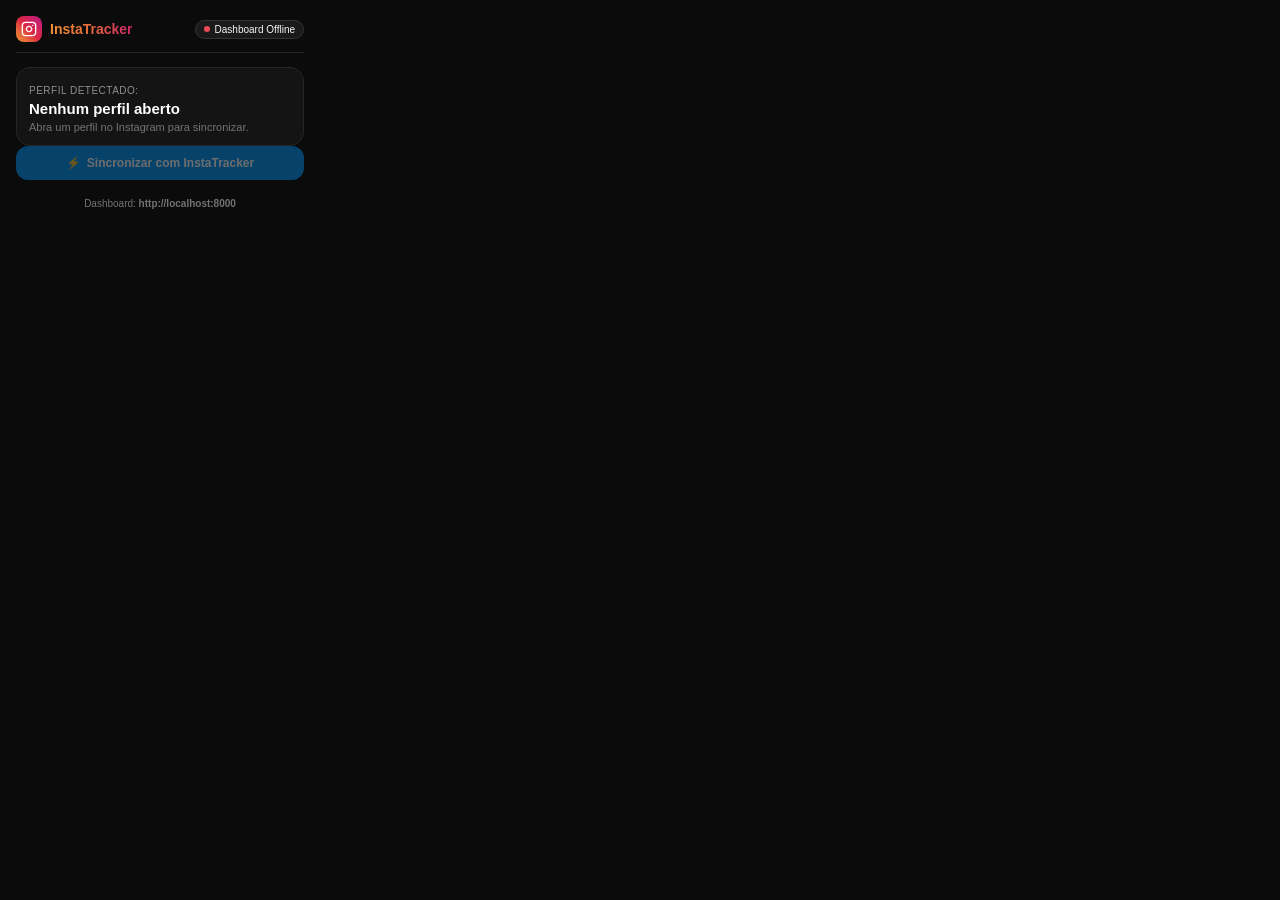
==== extension/popup.html @ e938294d "feat: initial commit - InstaTracker with UI clone, harmonic metrics hub, extension and AI analysis" ====
<!DOCTYPE html>
<html lang="pt-BR">
<head>
  <meta charset="UTF-8">
  <meta name="viewport" content="width=device-width, initial-scale=1.0">
  <title>InstaTracker</title>
  <link rel="stylesheet" href="popup.css">
</head>
<body>
  <div class="popup-container">
    
    <!-- HEADER -->
    <header class="header">
      <div class="logo-group">
        <div class="logo-icon">
          <svg viewBox="0 0 24 24" width="16" height="16" stroke="white" stroke-width="2" fill="none" stroke-linecap="round" stroke-linejoin="round"><rect x="2" y="2" width="20" height="20" rx="5" ry="5"></rect><path d="M16 11.37A4 4 0 1 1 12.63 8 4 4 0 0 1 16 11.37z"></path><line x1="17.5" y1="6.5" x2="17.51" y2="6.5"></line></svg>
        </div>
        <span class="logo-title">InstaTracker</span>
      </div>
      <div id="backend-status" class="status-badge checking">
        <span class="dot"></span>
        <span id="backend-status-text">Verificando...</span>
      </div>
    </header>

    <!-- ACTIVE PROFILE CARD -->
    <main class="main-content">
      <div class="profile-card">
        <div class="profile-meta">
          <span class="label">Perfil Detectado:</span>
          <h2 id="detected-username" class="username">Nenhum perfil aberto</h2>
        </div>
        <div id="tab-hint" class="hint">Abra um perfil no Instagram para sincronizar.</div>
      </div>

      <!-- ACTION BUTTON -->
      <button id="btn-sync" class="btn-primary" disabled>
        <span id="btn-icon">⚡</span>
        <span id="btn-text">Sincronizar com InstaTracker</span>
      </button>

      <!-- PROGRESS & STATUS BOX -->
      <div id="progress-box" class="progress-box hidden">
        <div class="spinner"></div>
        <span id="progress-text">Iniciando coleta...</span>
      </div>

      <!-- RESULT CARD -->
      <div id="result-card" class="result-card hidden">
        <div class="result-header">
          <span class="success-icon">✓</span>
          <span class="result-title">Sincronização Concluída!</span>
        </div>
        <div class="metrics-summary">
          <div class="metric-item">
            <span class="metric-val text-green" id="res-new">+0</span>
            <span class="metric-lbl">Novos</span>
          </div>
          <div class="metric-item">
            <span class="metric-val text-red" id="res-lost">-0</span>
            <span class="metric-lbl">Unfollows</span>
          </div>
          <div class="metric-item">
            <span class="metric-val text-amber" id="res-not-following">0</span>
            <span class="metric-lbl">Não Seguem</span>
          </div>
        </div>
        <button id="btn-open-dashboard" class="btn-secondary">
          Abrir no Dashboard Local ↗
        </button>
      </div>

      <!-- ERROR MESSAGE -->
      <div id="error-box" class="error-box hidden">
        <span id="error-text">Ocorreu um erro.</span>
      </div>
    </main>

    <!-- FOOTER -->
    <footer class="footer">
      <span>Dashboard: <strong>http://localhost:8000</strong></span>
    </footer>

  </div>

  <script src="popup.js"></script>
</body>
</html>
---- extension/popup.css ----
* {
  margin: 0;
  padding: 0;
  box-sizing: border-box;
  font-family: -apple-system, BlinkMacSystemFont, "Segoe UI", Roboto, Helvetica, Arial, sans-serif;
}

body {
  width: 320px;
  background-color: #0b0b0b;
  color: #f5f5f5;
}

.popup-container {
  padding: 16px;
  display: flex;
  flex-col;
  flex-direction: column;
  gap: 14px;
}

/* HEADER */
.header {
  display: flex;
  align-items: center;
  justify-content: space-between;
  padding-bottom: 10px;
  border-bottom: 1px solid #262626;
}

.logo-group {
  display: flex;
  align-items: center;
  gap: 8px;
}

.logo-icon {
  width: 26px;
  height: 26px;
  border-radius: 8px;
  background: linear-gradient(45deg, #f09433 0%, #e6683c 25%, #dc2743 50%, #cc2366 75%, #bc1888 100%);
  display: flex;
  align-items: center;
  justify-content: center;
}

.logo-title {
  font-weight: 700;
  font-size: 14px;
  background: linear-gradient(to right, #f09433, #e6683c, #cc2366);
  -webkit-background-clip: text;
  -webkit-text-fill-color: transparent;
}

.status-badge {
  display: flex;
  align-items: center;
  gap: 5px;
  font-size: 10px;
  padding: 3px 8px;
  border-radius: 12px;
  background-color: #1a1a1a;
  border: 1px solid #333;
}

.status-badge .dot {
  width: 6px;
  height: 6px;
  border-radius: 50%;
  background-color: #888;
}

.status-badge.online .dot {
  background-color: #20c997;
  box-shadow: 0 0 6px #20c997;
}

.status-badge.offline .dot {
  background-color: #ed4956;
}

/* PROFILE CARD */
.profile-card {
  background-color: #141414;
  border: 1px solid #262626;
  border-radius: 14px;
  padding: 12px;
}

.profile-meta .label {
  font-size: 10px;
  color: #8e8e8e;
  text-transform: uppercase;
  letter-spacing: 0.5px;
}

.profile-meta .username {
  font-size: 15px;
  font-weight: 600;
  margin-top: 2px;
  color: #fff;
}

.hint {
  font-size: 11px;
  color: #737373;
  margin-top: 4px;
}

/* BUTTONS */
.btn-primary {
  width: 100%;
  background-color: #0095f6;
  color: white;
  border: none;
  border-radius: 12px;
  padding: 10px 14px;
  font-size: 12px;
  font-weight: 600;
  cursor: pointer;
  display: flex;
  align-items: center;
  justify-content: center;
  gap: 6px;
  transition: all 0.2s ease;
}

.btn-primary:hover:not(:disabled) {
  background-color: #1877f2;
}

.btn-primary:disabled {
  opacity: 0.4;
  cursor: not-allowed;
}

.btn-secondary {
  width: 100%;
  background-color: #262626;
  color: #f5f5f5;
  border: 1px solid #363636;
  border-radius: 10px;
  padding: 8px 12px;
  font-size: 11px;
  font-weight: 600;
  cursor: pointer;
  margin-top: 8px;
  transition: all 0.15s ease;
}

.btn-secondary:hover {
  background-color: #333;
}

/* PROGRESS */
.progress-box {
  display: flex;
  align-items: center;
  gap: 10px;
  padding: 10px;
  background-color: #1a1a1a;
  border: 1px solid #333;
  border-radius: 10px;
  font-size: 11px;
  color: #8e8e8e;
}

.spinner {
  width: 14px;
  height: 14px;
  border: 2px solid rgba(0, 149, 246, 0.2);
  border-top-color: #0095f6;
  border-radius: 50%;
  animation: spin 0.8s linear infinite;
}

@keyframes spin {
  to { transform: rotate(360deg); }
}

/* RESULTS */
.result-card {
  background-color: #121f17;
  border: 1px solid #1f3d2a;
  border-radius: 12px;
  padding: 12px;
}

.result-header {
  display: flex;
  align-items: center;
  gap: 6px;
  font-size: 12px;
  font-weight: 600;
  color: #20c997;
  margin-bottom: 8px;
}

.metrics-summary {
  display: grid;
  grid-template-columns: repeat(3, 1fr);
  gap: 6px;
  text-align: center;
  background-color: rgba(0, 0, 0, 0.3);
  padding: 8px;
  border-radius: 8px;
}

.metric-item .metric-val {
  display: block;
  font-size: 13px;
  font-weight: 700;
}

.metric-item .metric-lbl {
  font-size: 9px;
  color: #8e8e8e;
}

.text-green { color: #20c997; }
.text-red { color: #ed4956; }
.text-amber { color: #f59f00; }

/* ERROR */
.error-box {
  padding: 8px 10px;
  background-color: #2d1214;
  border: 1px solid #4d1d20;
  border-radius: 8px;
  color: #ed4956;
  font-size: 11px;
}

/* FOOTER */
.footer {
  font-size: 10px;
  color: #737373;
  text-align: center;
  padding-top: 4px;
}

.hidden {
  display: none !important;
}
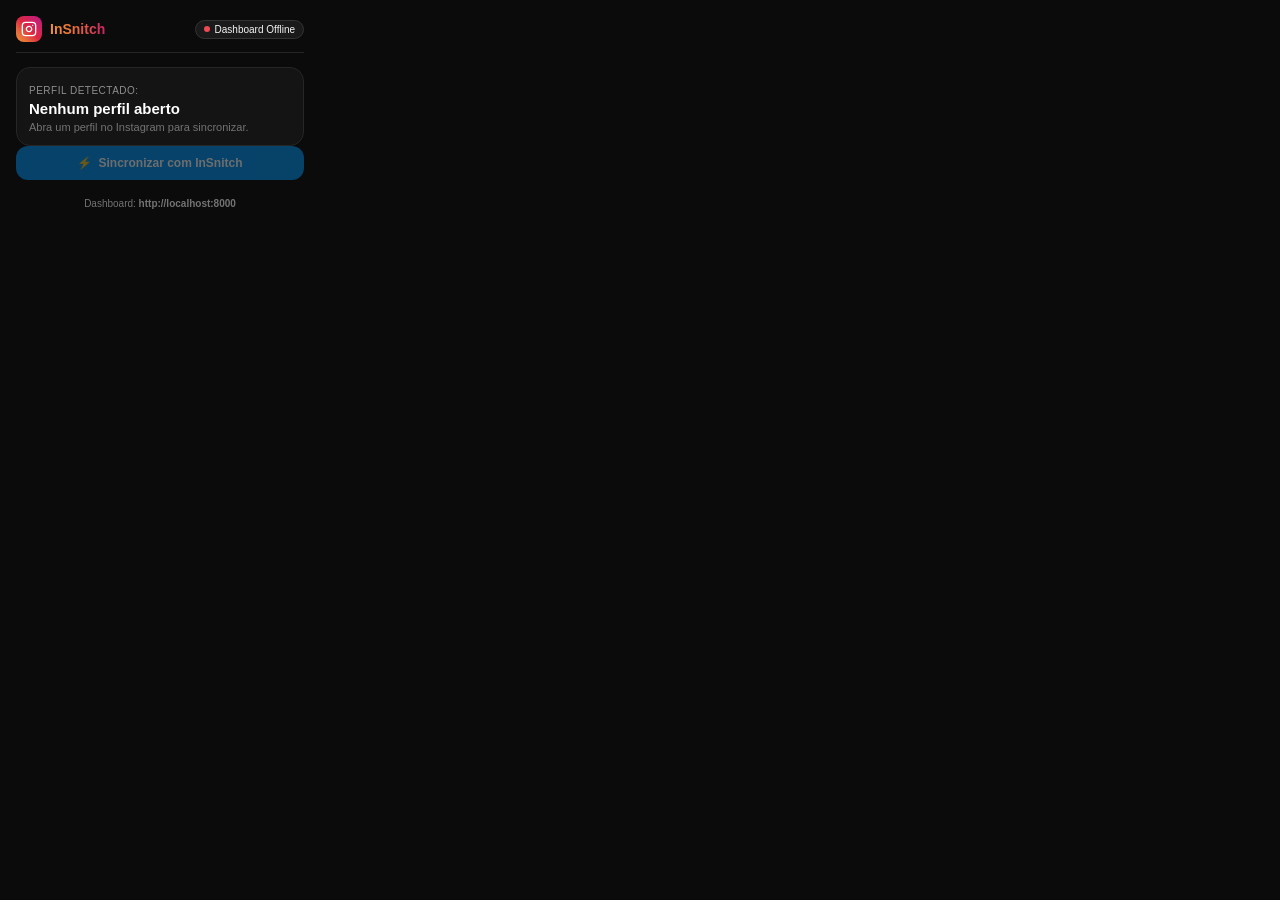
==== commit 90c8d10f: "chore: rename project to InSnitch and update documentation" ====
--- a/extension/popup.html
+++ b/extension/popup.html
@@ -3,7 +3,7 @@
 <head>
   <meta charset="UTF-8">
   <meta name="viewport" content="width=device-width, initial-scale=1.0">
-  <title>InstaTracker</title>
+  <title>InSnitch</title>
   <link rel="stylesheet" href="popup.css">
 </head>
 <body>
@@ -15,7 +15,7 @@
         <div class="logo-icon">
           <svg viewBox="0 0 24 24" width="16" height="16" stroke="white" stroke-width="2" fill="none" stroke-linecap="round" stroke-linejoin="round"><rect x="2" y="2" width="20" height="20" rx="5" ry="5"></rect><path d="M16 11.37A4 4 0 1 1 12.63 8 4 4 0 0 1 16 11.37z"></path><line x1="17.5" y1="6.5" x2="17.51" y2="6.5"></line></svg>
         </div>
-        <span class="logo-title">InstaTracker</span>
+        <span class="logo-title">InSnitch</span>
       </div>
       <div id="backend-status" class="status-badge checking">
         <span class="dot"></span>
@@ -36,7 +36,7 @@
       <!-- ACTION BUTTON -->
       <button id="btn-sync" class="btn-primary" disabled>
         <span id="btn-icon">⚡</span>
-        <span id="btn-text">Sincronizar com InstaTracker</span>
+        <span id="btn-text">Sincronizar com InSnitch</span>
       </button>
 
       <!-- PROGRESS & STATUS BOX -->
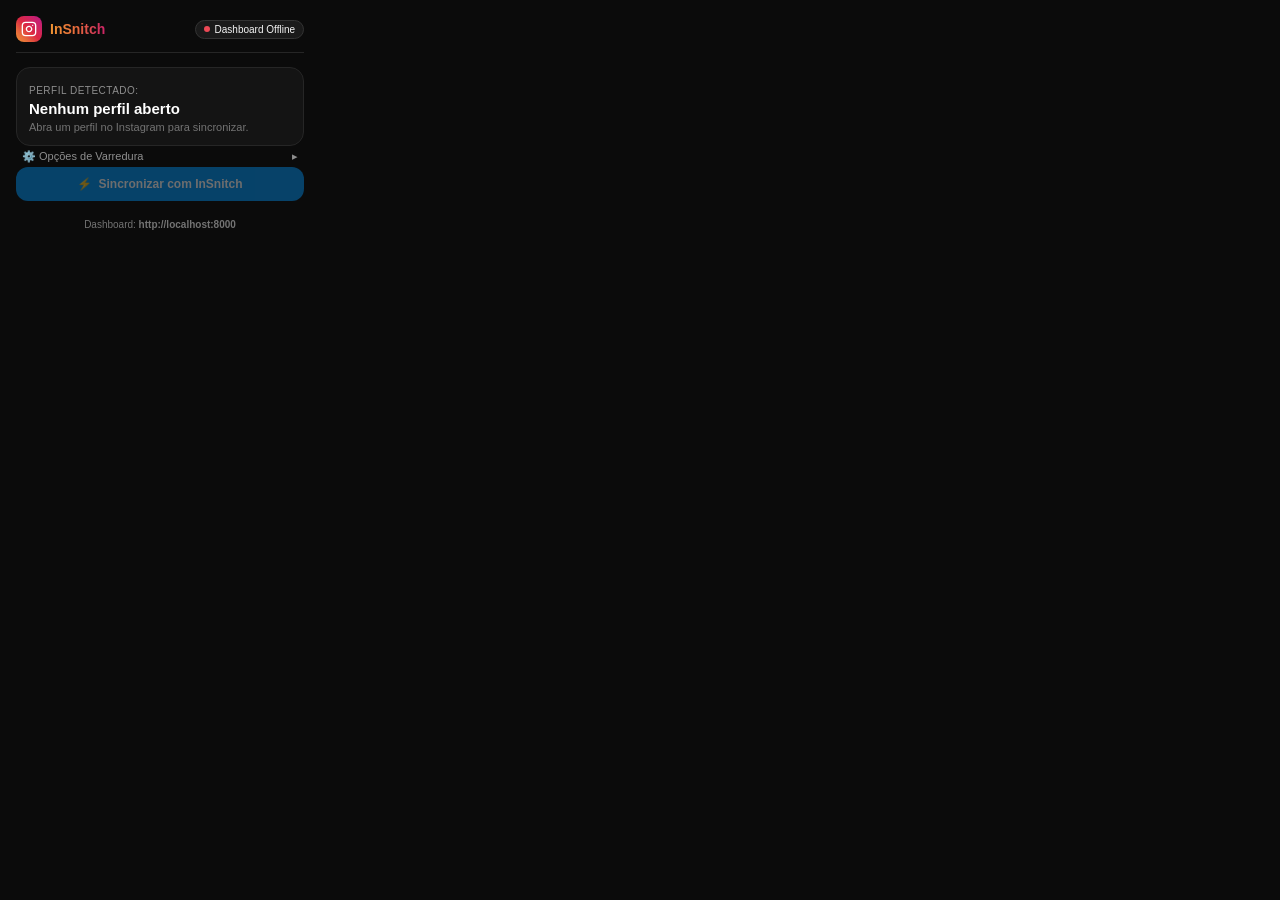
==== commit 160ef717: "feat: add scan speed and limit options to extension popup, with retry and anti-cut pagination" ====
--- a/extension/popup.html
+++ b/extension/popup.html
@@ -33,6 +33,31 @@
         <div id="tab-hint" class="hint">Abra um perfil no Instagram para sincronizar.</div>
       </div>
 
+      <!-- SCAN OPTIONS -->
+      <div class="options-container">
+        <button id="btn-toggle-options" class="btn-toggle-options" type="button">
+          <span>⚙️ Opções de Varredura</span>
+          <span id="options-arrow">▸</span>
+        </button>
+        <div id="options-panel" class="options-panel hidden">
+          <div class="option-group">
+            <label class="option-label">Modo & Velocidade:</label>
+            <select id="select-scan-mode" class="option-select">
+              <option value="safe" selected>🛡️ Seguro (Recomendado p/ &gt;1.000)</option>
+              <option value="fast">⚡ Rápido (Perfis pequenos)</option>
+            </select>
+          </div>
+          <div class="option-group">
+            <label class="option-label">Limite de Coleta:</label>
+            <select id="select-scan-limit" class="option-select">
+              <option value="3000" selected>Até 3.000 usuários</option>
+              <option value="10000">Até 10.000 (Ilimitado)</option>
+              <option value="1000">Até 1.000 usuários</option>
+            </select>
+          </div>
+        </div>
+      </div>
+
       <!-- ACTION BUTTON -->
       <button id="btn-sync" class="btn-primary" disabled>
         <span id="btn-icon">⚡</span>
@@ -61,6 +86,10 @@
             <span class="metric-lbl">Unfollows</span>
           </div>
           <div class="metric-item">
+            <span class="metric-val text-blue" id="res-following">+0</span>
+            <span class="metric-lbl">Seguiu</span>
+          </div>
+          <div class="metric-item">
             <span class="metric-val text-amber" id="res-not-following">0</span>
             <span class="metric-lbl">Não Seguem</span>
           </div>
--- a/extension/popup.css
+++ b/extension/popup.css
@@ -198,11 +198,11 @@
 
 .metrics-summary {
   display: grid;
-  grid-template-columns: repeat(3, 1fr);
-  gap: 6px;
+  grid-template-columns: repeat(4, 1fr);
+  gap: 4px;
   text-align: center;
   background-color: rgba(0, 0, 0, 0.3);
-  padding: 8px;
+  padding: 8px 4px;
   border-radius: 8px;
 }
 
@@ -213,12 +213,13 @@
 }
 
 .metric-item .metric-lbl {
-  font-size: 9px;
+  font-size: 8px;
   color: #8e8e8e;
 }
 
 .text-green { color: #20c997; }
 .text-red { color: #ed4956; }
+.text-blue { color: #0095f6; }
 .text-amber { color: #f59f00; }
 
 /* ERROR */
@@ -239,6 +240,69 @@
   padding-top: 4px;
 }
 
+/* OPTIONS ACCORDION */
+.options-container {
+  display: flex;
+  flex-direction: column;
+  gap: 6px;
+}
+
+.btn-toggle-options {
+  background: none;
+  border: none;
+  color: #8e8e8e;
+  font-size: 11px;
+  font-weight: 500;
+  display: flex;
+  align-items: center;
+  justify-content: space-between;
+  cursor: pointer;
+  padding: 4px 6px;
+  border-radius: 6px;
+  transition: all 0.2s;
+}
+
+.btn-toggle-options:hover {
+  color: #f5f5f5;
+  background-color: #1a1a1a;
+}
+
+.options-panel {
+  background-color: #141414;
+  border: 1px solid #262626;
+  border-radius: 10px;
+  padding: 10px;
+  display: flex;
+  flex-direction: column;
+  gap: 8px;
+}
+
+.option-group {
+  display: flex;
+  flex-direction: column;
+  gap: 3px;
+}
+
+.option-label {
+  font-size: 10px;
+  color: #8e8e8e;
+}
+
+.option-select {
+  background-color: #0b0b0b;
+  border: 1px solid #333;
+  color: #f5f5f5;
+  border-radius: 6px;
+  padding: 5px 8px;
+  font-size: 11px;
+  outline: none;
+  cursor: pointer;
+}
+
+.option-select:focus {
+  border-color: #0095f6;
+}
+
 .hidden {
   display: none !important;
 }
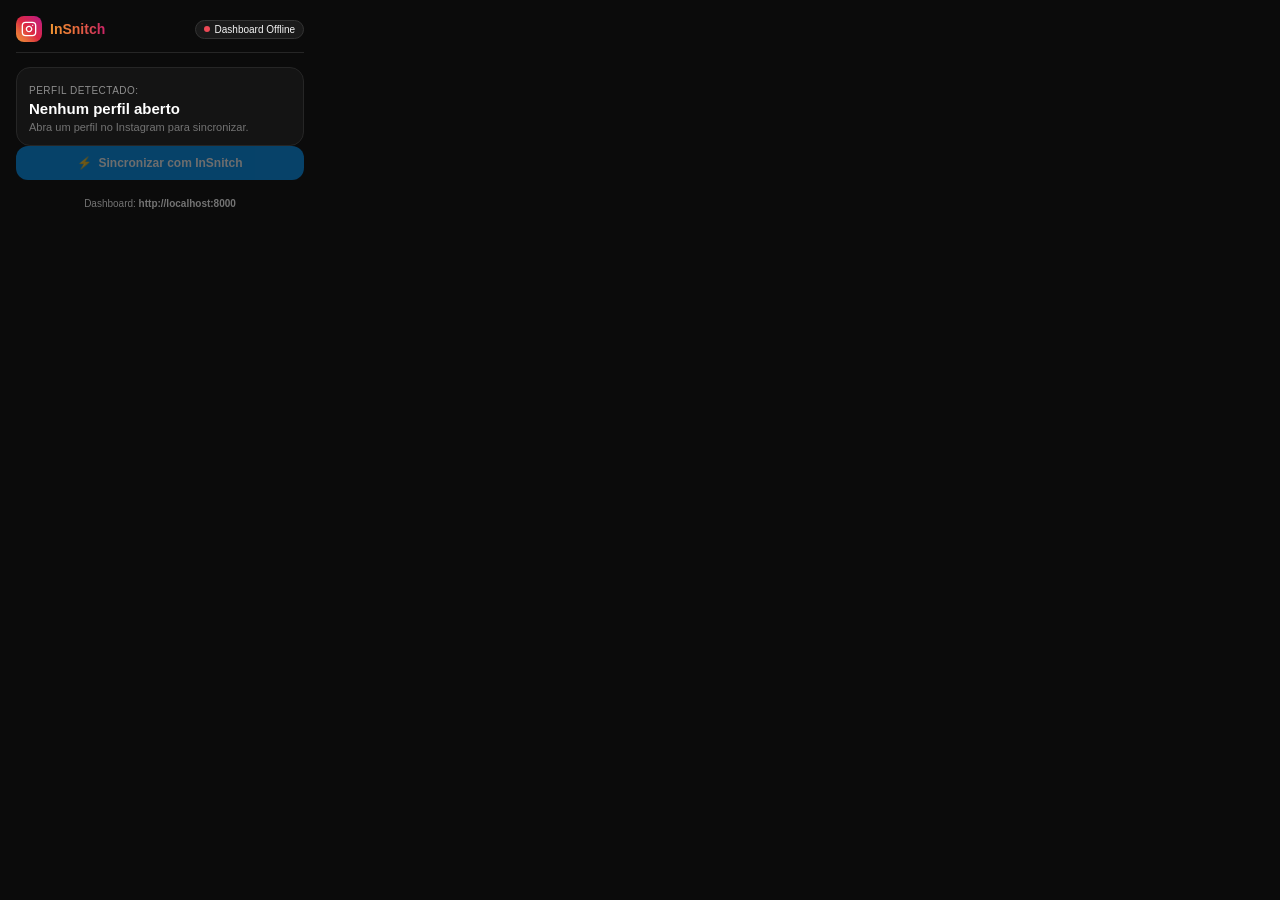
==== commit 8c2f19e4: "fix: clean streamlined collector focused on personal and standard profiles with robust ID and CSRF e" ====
--- a/extension/popup.html
+++ b/extension/popup.html
@@ -1,4 +1,4 @@
-<!DOCTYPE html>
+﻿<!DOCTYPE html>
 <html lang="pt-BR">
 <head>
   <meta charset="UTF-8">
@@ -31,31 +31,6 @@
           <h2 id="detected-username" class="username">Nenhum perfil aberto</h2>
         </div>
         <div id="tab-hint" class="hint">Abra um perfil no Instagram para sincronizar.</div>
-      </div>
-
-      <!-- SCAN OPTIONS -->
-      <div class="options-container">
-        <button id="btn-toggle-options" class="btn-toggle-options" type="button">
-          <span>⚙️ Opções de Varredura</span>
-          <span id="options-arrow">▸</span>
-        </button>
-        <div id="options-panel" class="options-panel hidden">
-          <div class="option-group">
-            <label class="option-label">Modo & Velocidade:</label>
-            <select id="select-scan-mode" class="option-select">
-              <option value="safe" selected>🛡️ Seguro (Recomendado p/ &gt;1.000)</option>
-              <option value="fast">⚡ Rápido (Perfis pequenos)</option>
-            </select>
-          </div>
-          <div class="option-group">
-            <label class="option-label">Limite de Coleta:</label>
-            <select id="select-scan-limit" class="option-select">
-              <option value="3000" selected>Até 3.000 usuários</option>
-              <option value="10000">Até 10.000 (Ilimitado)</option>
-              <option value="1000">Até 1.000 usuários</option>
-            </select>
-          </div>
-        </div>
       </div>
 
       <!-- ACTION BUTTON -->
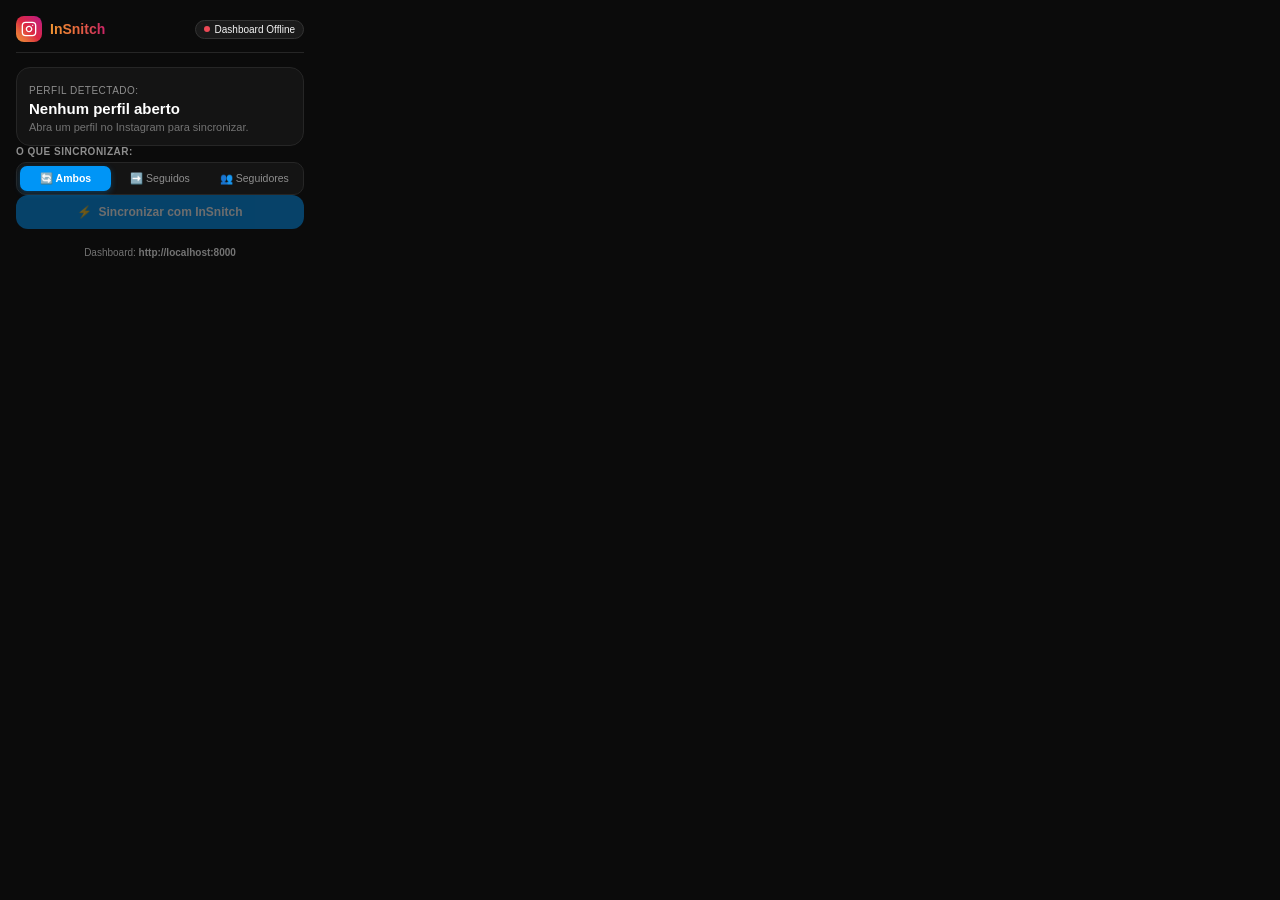
==== commit cb5da4ea: "feat: add selective sync mode (both, following only, followers only) in extension and backend preser" ====
--- a/extension/popup.html
+++ b/extension/popup.html
@@ -31,6 +31,22 @@
           <h2 id="detected-username" class="username">Nenhum perfil aberto</h2>
         </div>
         <div id="tab-hint" class="hint">Abra um perfil no Instagram para sincronizar.</div>
+      </div>
+
+      <!-- TARGET SELECTOR (AMBOS, SEGUIDOS, SEGUIDORES) -->
+      <div class="target-selector-container">
+        <label class="target-selector-label">O que sincronizar:</label>
+        <div class="target-selector-group" id="target-selector-group">
+          <button type="button" class="target-btn active" data-mode="both" title="Sincroniza seguidores e seguidos completos">
+            <span>🔄 Ambos</span>
+          </button>
+          <button type="button" class="target-btn" data-mode="following" title="Ideal para contas grandes: ultrarrápido (vê quem o perfil começou ou deixou de seguir)">
+            <span>➡️ Seguidos</span>
+          </button>
+          <button type="button" class="target-btn" data-mode="followers" title="Sincroniza apenas a lista de seguidores">
+            <span>👥 Seguidores</span>
+          </button>
+        </div>
       </div>
 
       <!-- ACTION BUTTON -->
--- a/extension/popup.css
+++ b/extension/popup.css
@@ -105,6 +105,59 @@
   font-size: 11px;
   color: #737373;
   margin-top: 4px;
+}
+
+/* TARGET SELECTOR */
+.target-selector-container {
+  display: flex;
+  flex-direction: column;
+  gap: 5px;
+}
+
+.target-selector-label {
+  font-size: 10px;
+  color: #8e8e8e;
+  text-transform: uppercase;
+  letter-spacing: 0.5px;
+  font-weight: 600;
+}
+
+.target-selector-group {
+  display: grid;
+  grid-template-columns: 1fr 1fr 1fr;
+  background-color: #141414;
+  border: 1px solid #262626;
+  border-radius: 10px;
+  padding: 3px;
+  gap: 3px;
+}
+
+.target-btn {
+  background: none;
+  border: none;
+  color: #8e8e8e;
+  font-size: 10.5px;
+  font-weight: 500;
+  padding: 6px 2px;
+  border-radius: 7px;
+  cursor: pointer;
+  display: flex;
+  align-items: center;
+  justify-content: center;
+  gap: 3px;
+  transition: all 0.2s ease;
+}
+
+.target-btn:hover {
+  color: #f5f5f5;
+  background-color: #222;
+}
+
+.target-btn.active {
+  background-color: #0095f6;
+  color: #ffffff;
+  font-weight: 600;
+  box-shadow: 0 2px 6px rgba(0, 149, 246, 0.3);
 }
 
 /* BUTTONS */
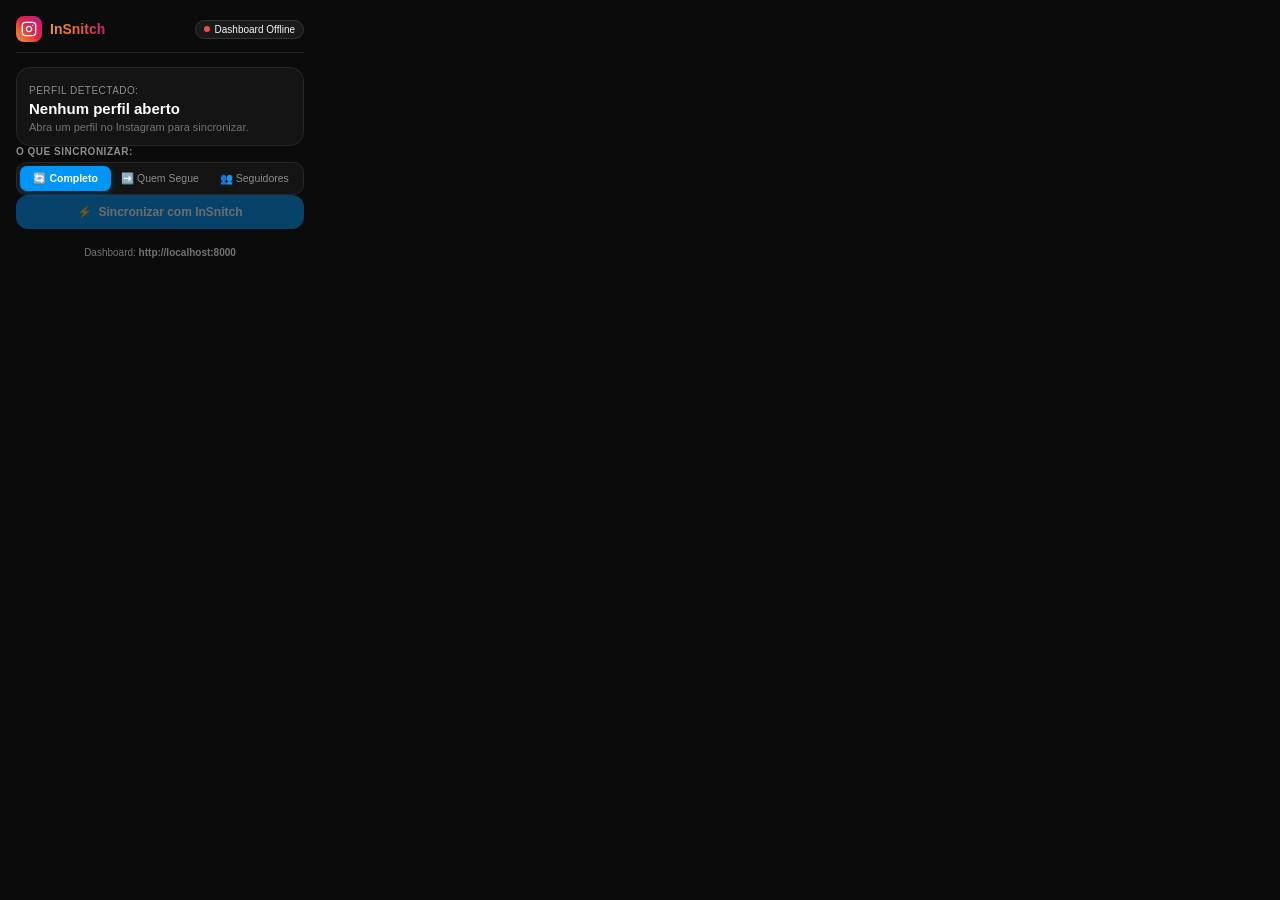
==== commit 5832c3b9: "fix: refine target selector labels and status messages for explicit mode tracking" ====
--- a/extension/popup.html
+++ b/extension/popup.html
@@ -1,4 +1,4 @@
-﻿<!DOCTYPE html>
+<!DOCTYPE html>
 <html lang="pt-BR">
 <head>
   <meta charset="UTF-8">
@@ -33,17 +33,17 @@
         <div id="tab-hint" class="hint">Abra um perfil no Instagram para sincronizar.</div>
       </div>
 
-      <!-- TARGET SELECTOR (AMBOS, SEGUIDOS, SEGUIDORES) -->
+      <!-- TARGET SELECTOR (COMPLETO, QUEM SEGUE, SEGUIDORES) -->
       <div class="target-selector-container">
         <label class="target-selector-label">O que sincronizar:</label>
         <div class="target-selector-group" id="target-selector-group">
-          <button type="button" class="target-btn active" data-mode="both" title="Sincroniza seguidores e seguidos completos">
-            <span>🔄 Ambos</span>
+          <button type="button" class="target-btn active" data-mode="both" title="Sincroniza seguidores e quem segue (completo)">
+            <span>🔄 Completo</span>
           </button>
           <button type="button" class="target-btn" data-mode="following" title="Ideal para contas grandes: ultrarrápido (vê quem o perfil começou ou deixou de seguir)">
-            <span>➡️ Seguidos</span>
+            <span>➡️ Quem Segue</span>
           </button>
-          <button type="button" class="target-btn" data-mode="followers" title="Sincroniza apenas a lista de seguidores">
+          <button type="button" class="target-btn" data-mode="followers" title="Sincroniza apenas quem segue o perfil">
             <span>👥 Seguidores</span>
           </button>
         </div>
